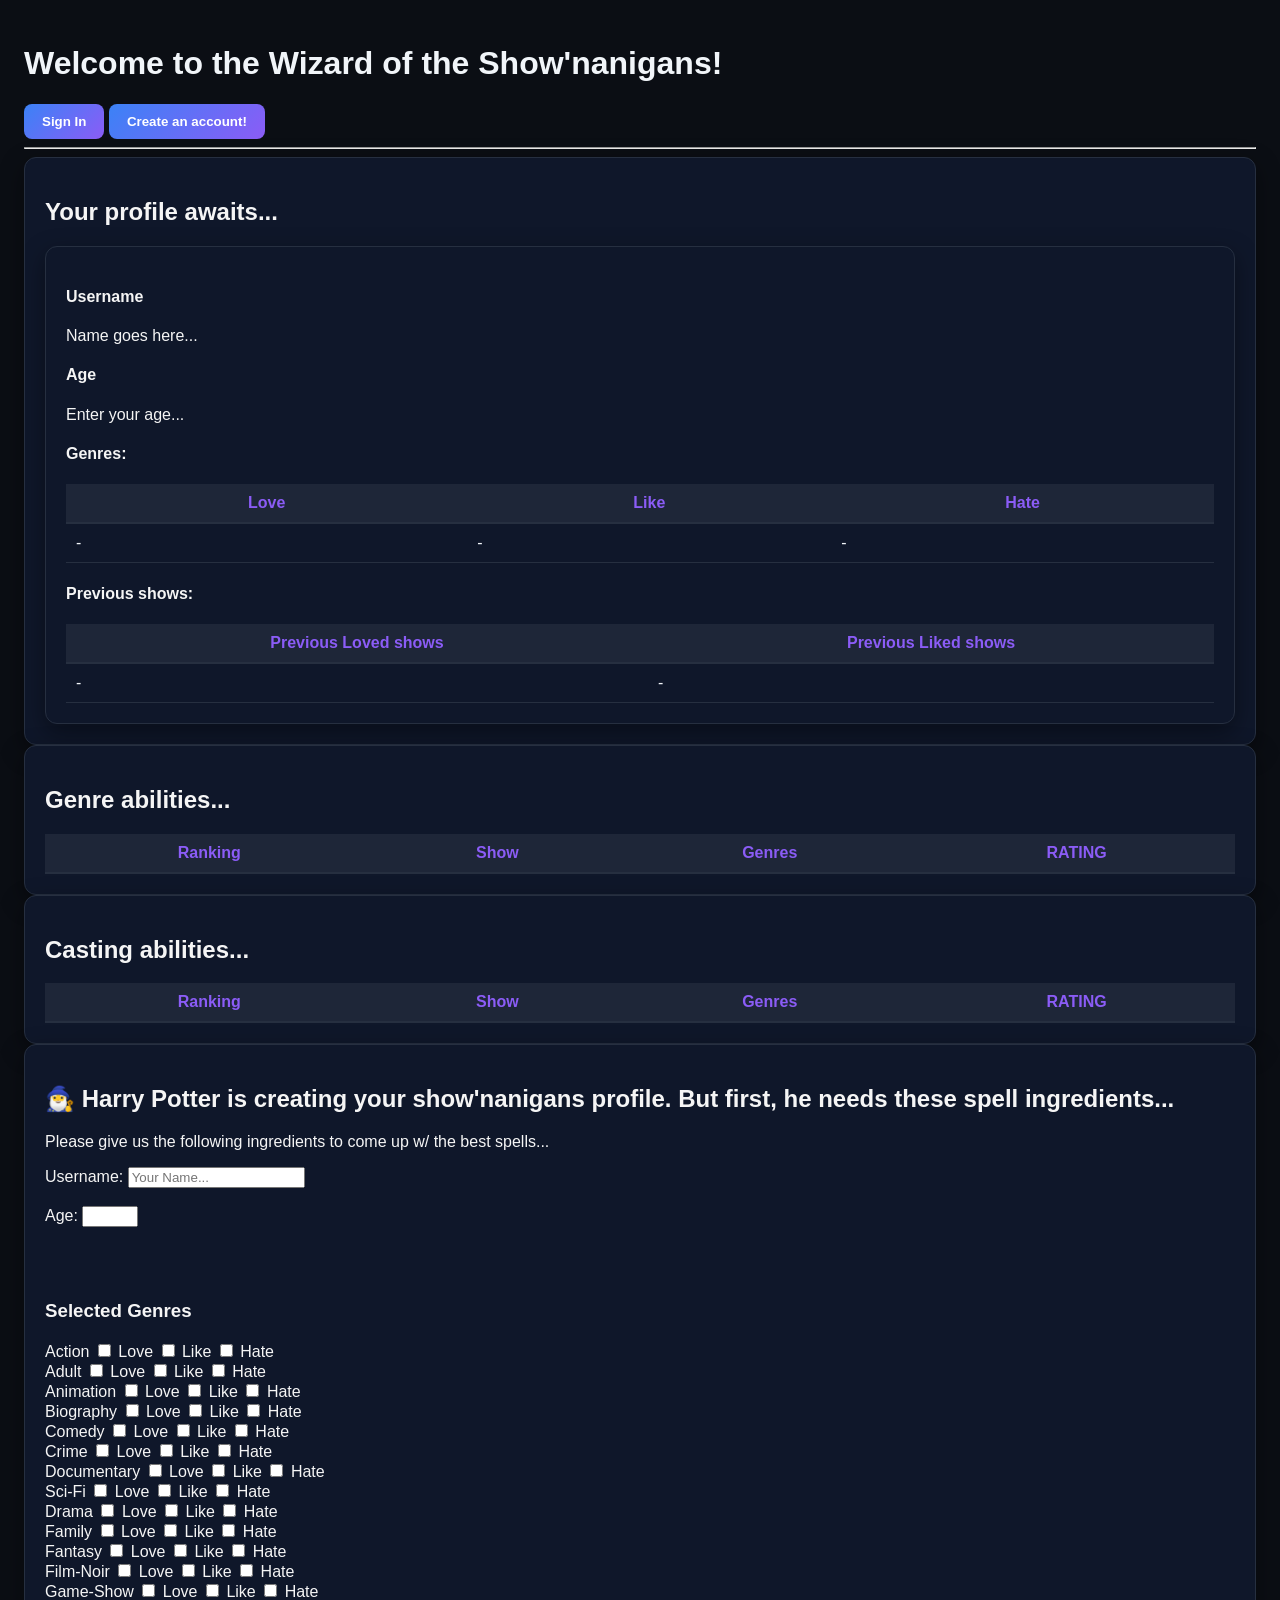
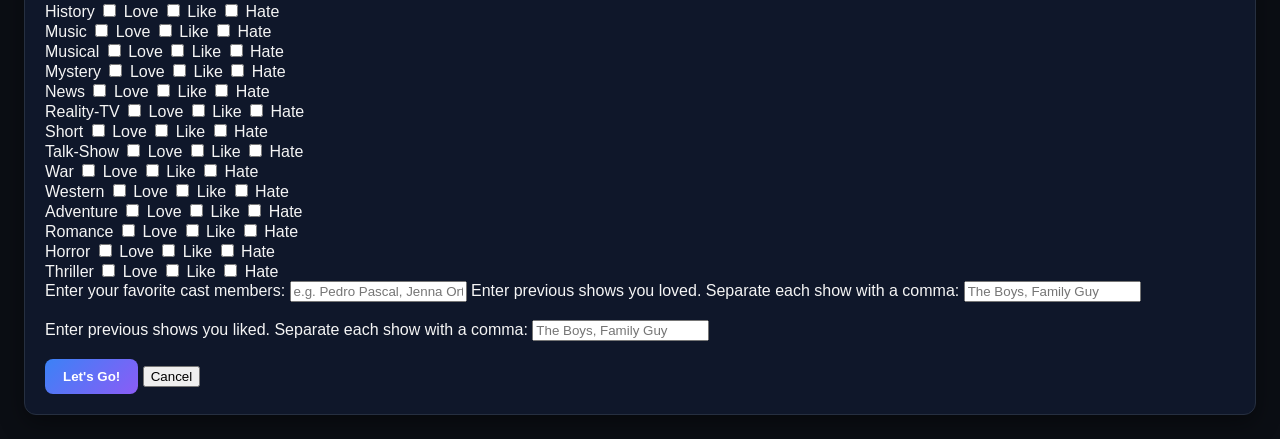
==== frontend/index.html @ 21332d23 "initial commit with clean full stack code" ====
<!DOCTYPE html>
<html lang="en">
    <head>
        <meta charset="UTF-8">
        <title>Wizard of the Show'nanigans</title>
        <link rel="stylesheet" href="index.css">
        <script src="quizAnswers.js" defer></script>
    </head>

    <body>
        <header>
            <h1>Welcome to the Wizard of the Show'nanigans!</h1>
            <button id="signIn">Sign In</button>
            <button id="createAccount">Create an account!</button>
        </header>
        
        <hr>
        <section>
            <h2>Your profile awaits...</h2>

            <div id="profile" class="profile">
                <h4>Username</h4>
                <p id="profile-username">Name goes here...</p>

                <h4>Age</h4>
                <p id="profile-age">Enter your age...</p>

                <h4>Genres:</h4>
                <table>
                    <tr>
                        <th>Love</th>
                        <th>Like</th>
                        <th>Hate</th>
                    </tr>
                    <tr>
                        <td id="profile-love-genres">-</td>
                        <td id="profile-like-genres">-</td>
                        <td id="profile-hate-genres">-</td>
                    </tr>
                </table>

                <h4> Previous shows: </h4>
                <table>
                    <tr>
                        <th>Previous Loved shows</th>
                        <th>Previous Liked shows</th>
                    </tr>
                    <tr>
                        <td id="profile-loved-shows"> - </td>
                        <td id="profile-liked-shows"> - </td>
                    </tr>
                </table>

            </div>
        </section>
        
        <!-- Genre tab-->
        <section>
            <h2>Genre abilities...</h2>

            <table>
                <thead>
                    <tr>
                        <th>Ranking</th>
                        <th>Show</th>
                        <th>Genres</th>
                        <th>RATING</th>
                    </tr>
                </thead>
                <tbody id="genre-recommendations">
                
                </tbody>
            </table>
        </section>

        <section>
            <h2>Casting abilities...</h2>
            <table>
                <thead>
                    <th>Ranking</th>
                    <th>Show</th>
                    <th>Genres</th>
                    <th>RATING</th>
                </thead>
                <tbody id="cast-recommendations">
                    
                </tbody>
            </table>

        </section>

        <!-- Quiz -->
        <div id="quiz" class="hidden-modal">
            <div class="quiz-box">
                <h2>🧙‍♂️ Harry Potter is creating your show'nanigans profile. But first, he needs these spell ingredients...</h2>
                <p> Please give us the following ingredients to come up w/ the best spells...</p>

                <form id="quiz-form">
                    <label for="username-input"> Username: </label>
                    <input type="text" id="user-name-input" required placeholder="Your Name...">

                    <br><br>
                    <label for="age-input">Age: </label>
                    <input type="number" id="user-age-input" required min="1" max="100">

                    <br><br>
                    
                    <div id="fav-genres">
                        <br><br>
                        <h3>Selected Genres</h3>
                        <div class="genre-matrix">
                            <div class="genre-row">
                                <span class="genre-name">Action</span>
                                <label><input type="checkbox" name="Action" value="love"> Love</label>
                                <label><input type="checkbox" name="Action" value="like"> Like</label>
                                <label><input type="checkbox" name="Action" value="hate"> Hate</label>
                            </div>

                            <div class="genre-row">
                                <span class="genre-name">Adult</span>
                                <label><input type="checkbox" name="Adult" value="love"> Love</label>
                                <label><input type="checkbox" name="Adult" value="like"> Like</label>
                                <label><input type="checkbox" name="Adult" value="hate"> Hate</label>
                            </div>

                            <div class="genre-row">
                                <span class="genre-name">Animation</span>
                                <label><input type="checkbox" name="Animation" value="love"> Love</label>
                                <label><input type="checkbox" name="Animation" value="like"> Like</label>
                                <label><input type="checkbox" name="Animation" value="hate"> Hate</label>
                            </div>

                            <div class="genre-row">
                                <span class="genre-name">Biography</span>
                                <label><input type="checkbox" name="Biography" value="love"> Love</label>
                                <label><input type="checkbox" name="Biography" value="like"> Like</label>
                                <label><input type="checkbox" name="Biography" value="hate"> Hate</label>
                            </div>

                            <!-- Comedy Genre Row -->
                            <div class="genre-row">
                                <span class="genre-name">Comedy</span>
                                <label><input type="checkbox" name="Comedy" value="love"> Love</label>
                                <label><input type="checkbox" name="Comedy" value="like"> Like</label>
                                <label><input type="checkbox" name="Comedy" value="hate"> Hate</label>
                            </div>

                            <div class="genre-row">
                                <span class="genre-name">Crime</span>
                                <label><input type="checkbox" name="Crime" value="love"> Love</label>
                                <label><input type="checkbox" name="Crime" value="like"> Like</label>
                                <label><input type="checkbox" name="Create" value="hate"> Hate</label>
                            </div>

                            <div class="genre-row">
                                <span class="genre-name">Documentary</span>
                                <label><input type="checkbox" name="Documentary" value="love"> Love</label>
                                <label><input type="checkbox" name="Documentary" value="like"> Like</label>
                                <label><input type="checkbox" name="Documentary" value="hate"> Hate</label>
                            </div>

                            <!-- Sci-Fi Genre Row -->
                            <div class="genre-row">
                                <span class="genre-name">Sci-Fi</span>
                                <label><input type="checkbox" name="Sci-Fi" value="love"> Love</label>
                                <label><input type="checkbox" name="Sci-Fi" value="like"> Like</label>
                                <label><input type="checkbox" name="Sci-Fi" value="hate"> Hate</label>
                            </div>

                            <!-- Drama Genre Row -->
                            <div class="genre-row">
                                <span class="genre-name">Drama</span>
                                <label><input type="checkbox" name="Drama" value="love"> Love</label>
                                <label><input type="checkbox" name="Drama" value="like"> Like</label>
                                <label><input type="checkbox" name="Drama" value="hate"> Hate</label>
                            </div>

                            <div class="genre-row">
                                <span class="genre-name">Family</span>
                                <label><input type="checkbox" name="Family" value="love"> Love</label>
                                <label><input type="checkbox" name="Family" value="like"> Like</label>
                                <label><input type="checkbox" name="Family" value="hate"> Hate</label>
                            </div>

                            <div class="genre-row">
                                <span class="genre-name">Fantasy</span>
                                <label><input type="checkbox" name="Fantasy" value="love"> Love</label>
                                <label><input type="checkbox" name="Fantasy" value="like"> Like</label>
                                <label><input type="checkbox" name="Fantasy" value="hate"> Hate</label>
                            </div>

                            <div class="genre-row">
                                <span class="genre-name">Film-Noir</span>
                                <label><input type="checkbox" name="Film-Noir" value="love"> Love</label>
                                <label><input type="checkbox" name="Film-Noir" value="like"> Like</label>
                                <label><input type="checkbox" name="Film-Noir" value="hate"> Hate</label>
                            </div>

                            <div class="genre-row">
                                <span class="genre-name">Game-Show</span>
                                <label><input type="checkbox" name="Game-Show" value="love"> Love</label>
                                <label><input type="checkbox" name="Game-Show" value="like"> Like</label>
                                <label><input type="checkbox" name="Game-Show" value="hate"> Hate</label>
                            </div>

                            <div class="genre-row">
                                <span class="genre-name">History</span>
                                <label><input type="checkbox" name="History" value="love"> Love</label>
                                <label><input type="checkbox" name="History" value="like"> Like</label>
                                <label><input type="checkbox" name="History" value="hate"> Hate</label>
                            </div>

                            <div class="genre-row">
                                <span class="genre-name">Music</span>
                                <label><input type="checkbox" name="Music" value="love"> Love</label>
                                <label><input type="checkbox" name="Music" value="like"> Like</label>
                                <label><input type="checkbox" name="Music" value="hate"> Hate</label>
                            </div>

                            <div class="genre-row">
                                <span class="genre-name">Musical</span>
                                <label><input type="checkbox" name="Musical" value="love"> Love</label>
                                <label><input type="checkbox" name="Musical" value="like"> Like</label>
                                <label><input type="checkbox" name="Musical" value="hate"> Hate</label>
                            </div>

                            <div class="genre-row">
                                <span class="genre-name">Mystery</span>
                                <label><input type="checkbox" name="Mystery" value="love"> Love</label>
                                <label><input type="checkbox" name="Mystery" value="like"> Like</label>
                                <label><input type="checkbox" name="Mystery" value="hate"> Hate</label>
                            </div>

                            <div class="genre-row">
                                <span class="genre-name">News</span>
                                <label><input type="checkbox" name="News" value="love"> Love</label>
                                <label><input type="checkbox" name="News" value="like"> Like</label>
                                <label><input type="checkbox" name="News" value="hate"> Hate</label>
                            </div>

                            <div class="genre-row">
                                <span class="genre-name">Reality-TV</span>
                                <label><input type="checkbox" name="Reality-TV" value="love"> Love</label>
                                <label><input type="checkbox" name="Reality-TV" value="like"> Like</label>
                                <label><input type="checkbox" name="Reality-TV" value="hate"> Hate</label>
                            </div>

                            <div class="genre-row">
                                <span class="genre-name">Short</span>
                                <label><input type="checkbox" name="Short" value="love"> Love</label>
                                <label><input type="checkbox" name="Short" value="like"> Like</label>
                                <label><input type="checkbox" name="Short" value="hate"> Hate</label>
                            </div>

                            <div class="genre-row">
                                <span class="genre-name">Talk-Show</span>
                                <label><input type="checkbox" name="Talk-Show" value="love"> Love</label>
                                <label><input type="checkbox" name="Talk-Show" value="like"> Like</label>
                                <label><input type="checkbox" name="Talk-Show" value="hate"> Hate</label>
                            </div>

                            <div class="genre-row">
                                <span class="genre-name">War</span>
                                <label><input type="checkbox" name="War" value="love"> Love</label>
                                <label><input type="checkbox" name="War" value="like"> Like</label>
                                <label><input type="checkbox" name="War" value="hate"> Hate</label>
                            </div>

                            <div class="genre-row">
                                <span class="genre-name">Western</span>
                                <label><input type="checkbox" name="Western" value="love"> Love</label>
                                <label><input type="checkbox" name="Western" value="like"> Like</label>
                                <label><input type="checkbox" name="Western" value="hate"> Hate</label>
                            </div>

                            <div class="genre-row">
                                <span class="genre-name">Adventure</span>
                                <label><input type="checkbox" name="Adventure" value="love"> Love</label>
                                <label><input type="checkbox" name="Adventure" value="like"> Like</label>
                                <label><input type="checkbox" name="Adventure" value="hate"> Hate</label>
                            </div>

                            <div class="genre-row">
                                <span class="genre-name">Romance</span>
                                <label><input type="checkbox" name="Romance" value="love"> Love</label>
                                <label><input type="checkbox" name="Romance" value="like"> Like</label>
                                <label><input type="checkbox" name="Romance" value="hate"> Hate</label>
                            </div>

                            <div class="genre-row">
                                <span class="genre-name">Horror</span>
                                <label><input type="checkbox" name="Horror" value="love"> Love</label>
                                <label><input type="checkbox" name="Horror" value="like"> Like</label>
                                <label><input type="checkbox" name="Horror" value="hate"> Hate</label>
                            </div>

                            <div class="genre-row">
                                <span class="genre-name">Thriller</span>
                                <label><input type="checkbox" name="Thriller" value="love"> Love</label>
                                <label><input type="checkbox" name="Thriller" value="like"> Like</label>
                                <label><input type="checkbox" name="Thriller" value="hate"> Hate</label>
                            </div>
                            
                        </div>
                    </div>

                    <!-- cast-->
                    <label for="fav-cast">Enter your favorite cast members:</label>
                    <input type="text" id="fav-cast" placeholder="e.g. Pedro Pascal, Jenna Ortega, Cillian Murphy">

                    <!-- prev love shows-->
                    <label for="previous-shows"> Enter previous shows you loved. Separate each show with a comma: </label>
                    <input type="text" id="previous-love-shows" placeholder="The Boys, Family Guy">   

                    <br><br>

                    <!-- prev like shows-->
                    <label for="previous-shows"> Enter previous shows you liked. Separate each show with a comma: </label>
                    <input type="text" id="previous-like-shows" placeholder="The Boys, Family Guy">   
                
                    <br><br>

                    <button type="button" id="submit-quiz-btn">Let's Go!</button>
                    <button type="button" id="close-quiz-btn">Cancel</button>
                </form>
            </div>
        </div>
    </body>
</html>
---- frontend/index.css ----
:root {
  /* Modern Ravenclaw Palette */
  --bg-main: #0B0E14;          /* Deepest Midnight Navy */
  --bg-card: #151A24;          /* Dark Slate Surface */
  --primary-accent: #3B82F6;   /* Electric Sapphire Blue */
  --purple-accent: #8B5CF6;    /* Vibrant Magic Purple */
  --border-color: #262F40;     /* Subtle Navy Border */
  --text-main: #F1F5F9;        /* Crisp Bright White */
  --text-muted: #94A3B8;       /* Soft Muted Gray */
}

.hideen-modal {
  display: none !important;
}

.show-modal {
  display: flex !important;
  position: fixed;
  top: 0;
  left: 0;
  width: 100%;
  height: 100%;
  background-color: rgba(0, 0, 0, 0.75);
  justify-content: center;
  align-items: center;
  z-index: 1000;
}

/* quiz, profile and section containers */ 
.quiz-box, #profile, section {
  background-color: #0f172a;
  border: 1px solid var(--border-color);
  border-radius: 12px;
  overflow-y: auto;
  padding: 20px;
  box-shadow: 0 8px 24px rgba(0, 0, 0, 0.4);
  color: whitesmoke;
}

/* buttons */ 
#submit-quiz-btn, #createAccount, #signIn {
  background: linear-gradient(135deg, var(--primary-accent), var(--purple-accent));
  color: #FFFFFF;
  border: none;
  padding: 10px 18px;
  border-radius: 8px;
  font-weight: 600;
  cursor: pointer;
  transition: all 0.2s ease-in-out;
}

#submit-quiz-btn:hover, #createAccount:hover, #signIn:hover {
  opacity: 0.95;
  transform: translateY(-1px);
  box-shadow: 0 4px 14px rgba(139, 92, 246, 0.4);
}

/* Tables */
table {
  width: 100%;
  border-collapse: collapse;
}

th {
  background-color: #1E2638;
  color: var(--purple-accent);
  border-bottom: 2px solid var(--border-color);
  padding: 10px;
}

td {
  border-bottom: 1px solid var(--border-color);
  padding: 10px;
  color: var(--text-main);
}


body {
  background-color: var(--bg-main);
  color: var(--text-main);
  font-family: -apple-system, BlinkMacSystemFont, "Segoe UI", Roboto, sans-serif;
  margin: 0;
  padding: 24px;    
}
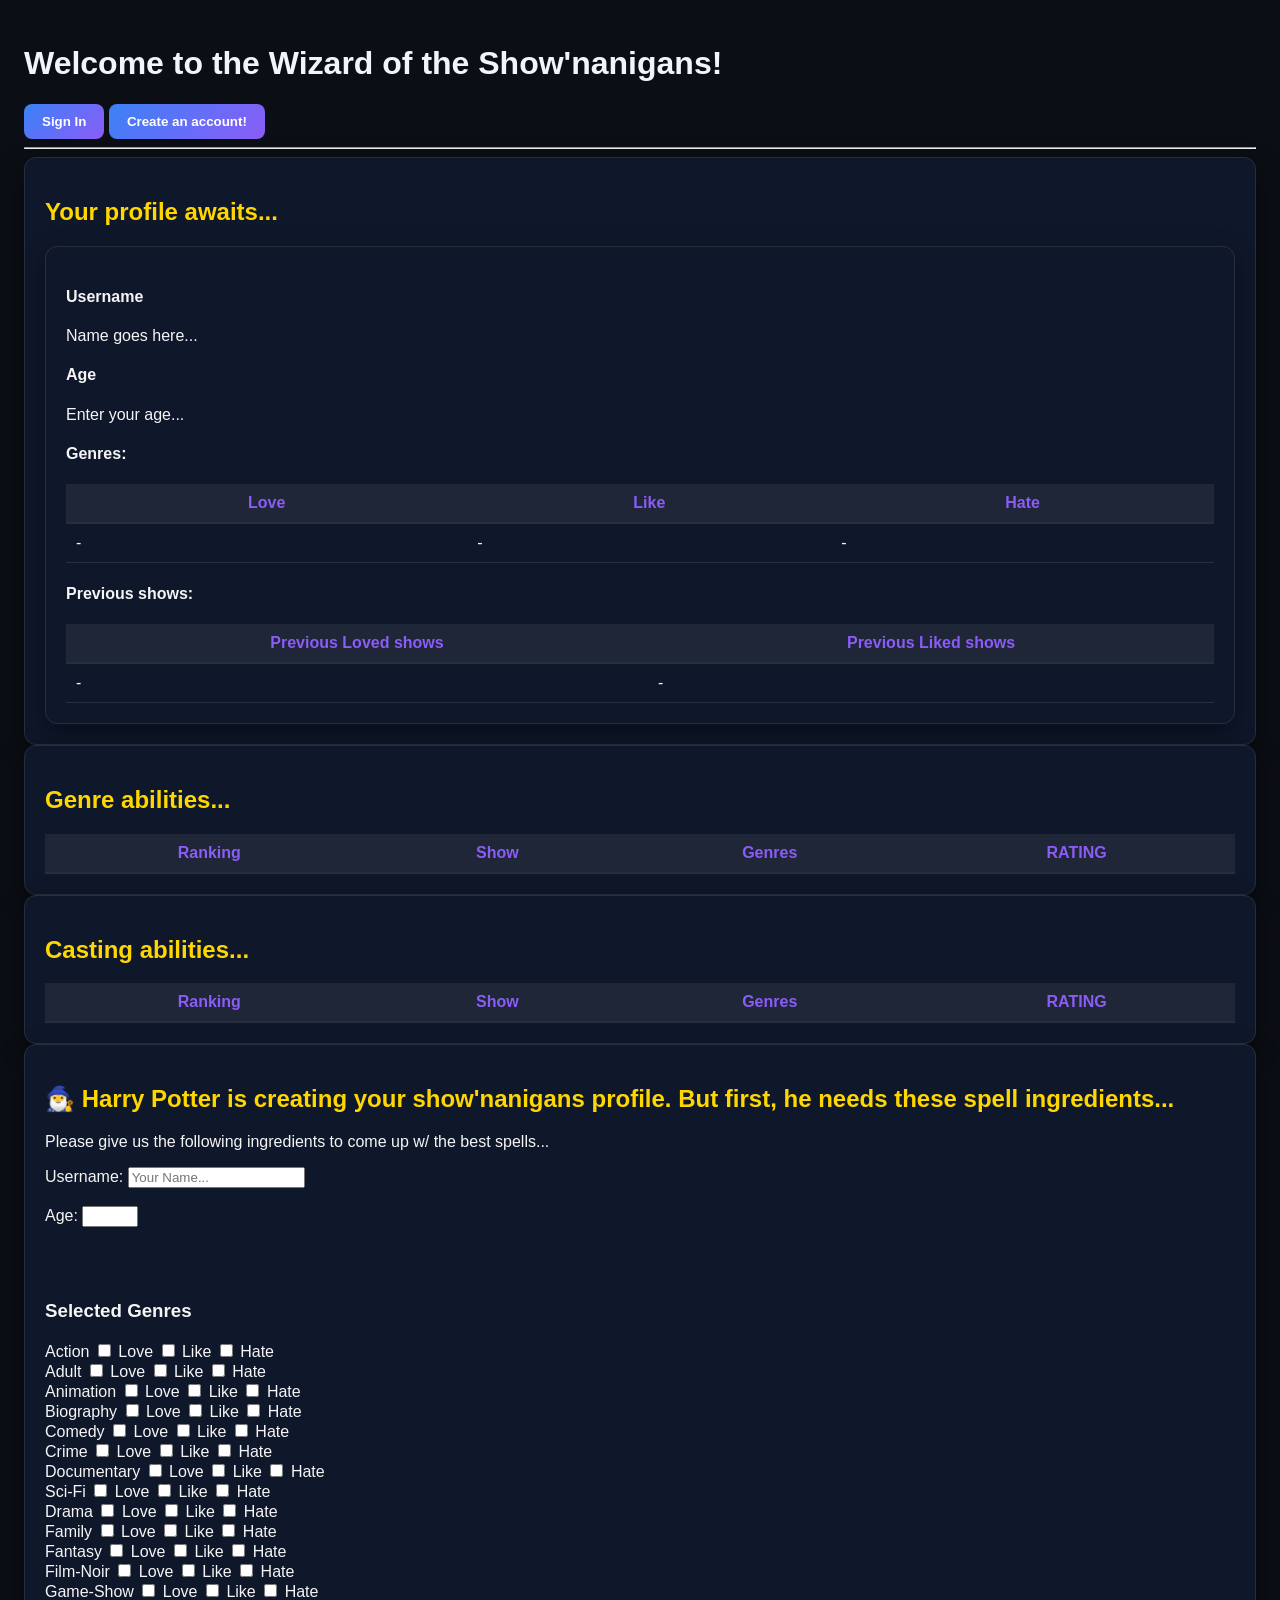
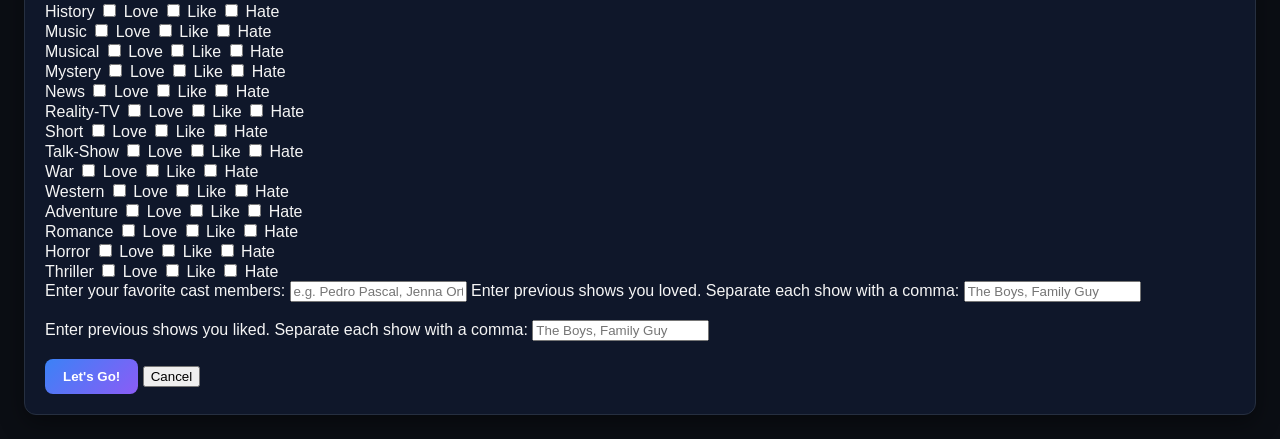
==== commit d48bd567: "Update paths for CSS and JS files in index.html" ====
--- a/frontend/index.html
+++ b/frontend/index.html
@@ -3,8 +3,8 @@
     <head>
         <meta charset="UTF-8">
         <title>Wizard of the Show'nanigans</title>
-        <link rel="stylesheet" href="index.css">
-        <script src="quizAnswers.js" defer></script>
+        <link rel="stylesheet" href="/frontend/index.css">
+        <script src="frontend/quizAnswers.js" defer></script>
     </head>
 
     <body>
@@ -326,4 +326,4 @@
             </div>
         </div>
     </body>
-</html>+</html>
--- a/frontend/index.css
+++ b/frontend/index.css
@@ -24,6 +24,10 @@
   justify-content: center;
   align-items: center;
   z-index: 1000;
+}
+
+h2 {
+  color: gold;
 }
 
 /* quiz, profile and section containers */ 
@@ -81,4 +85,4 @@
   font-family: -apple-system, BlinkMacSystemFont, "Segoe UI", Roboto, sans-serif;
   margin: 0;
   padding: 24px;    
-}+}
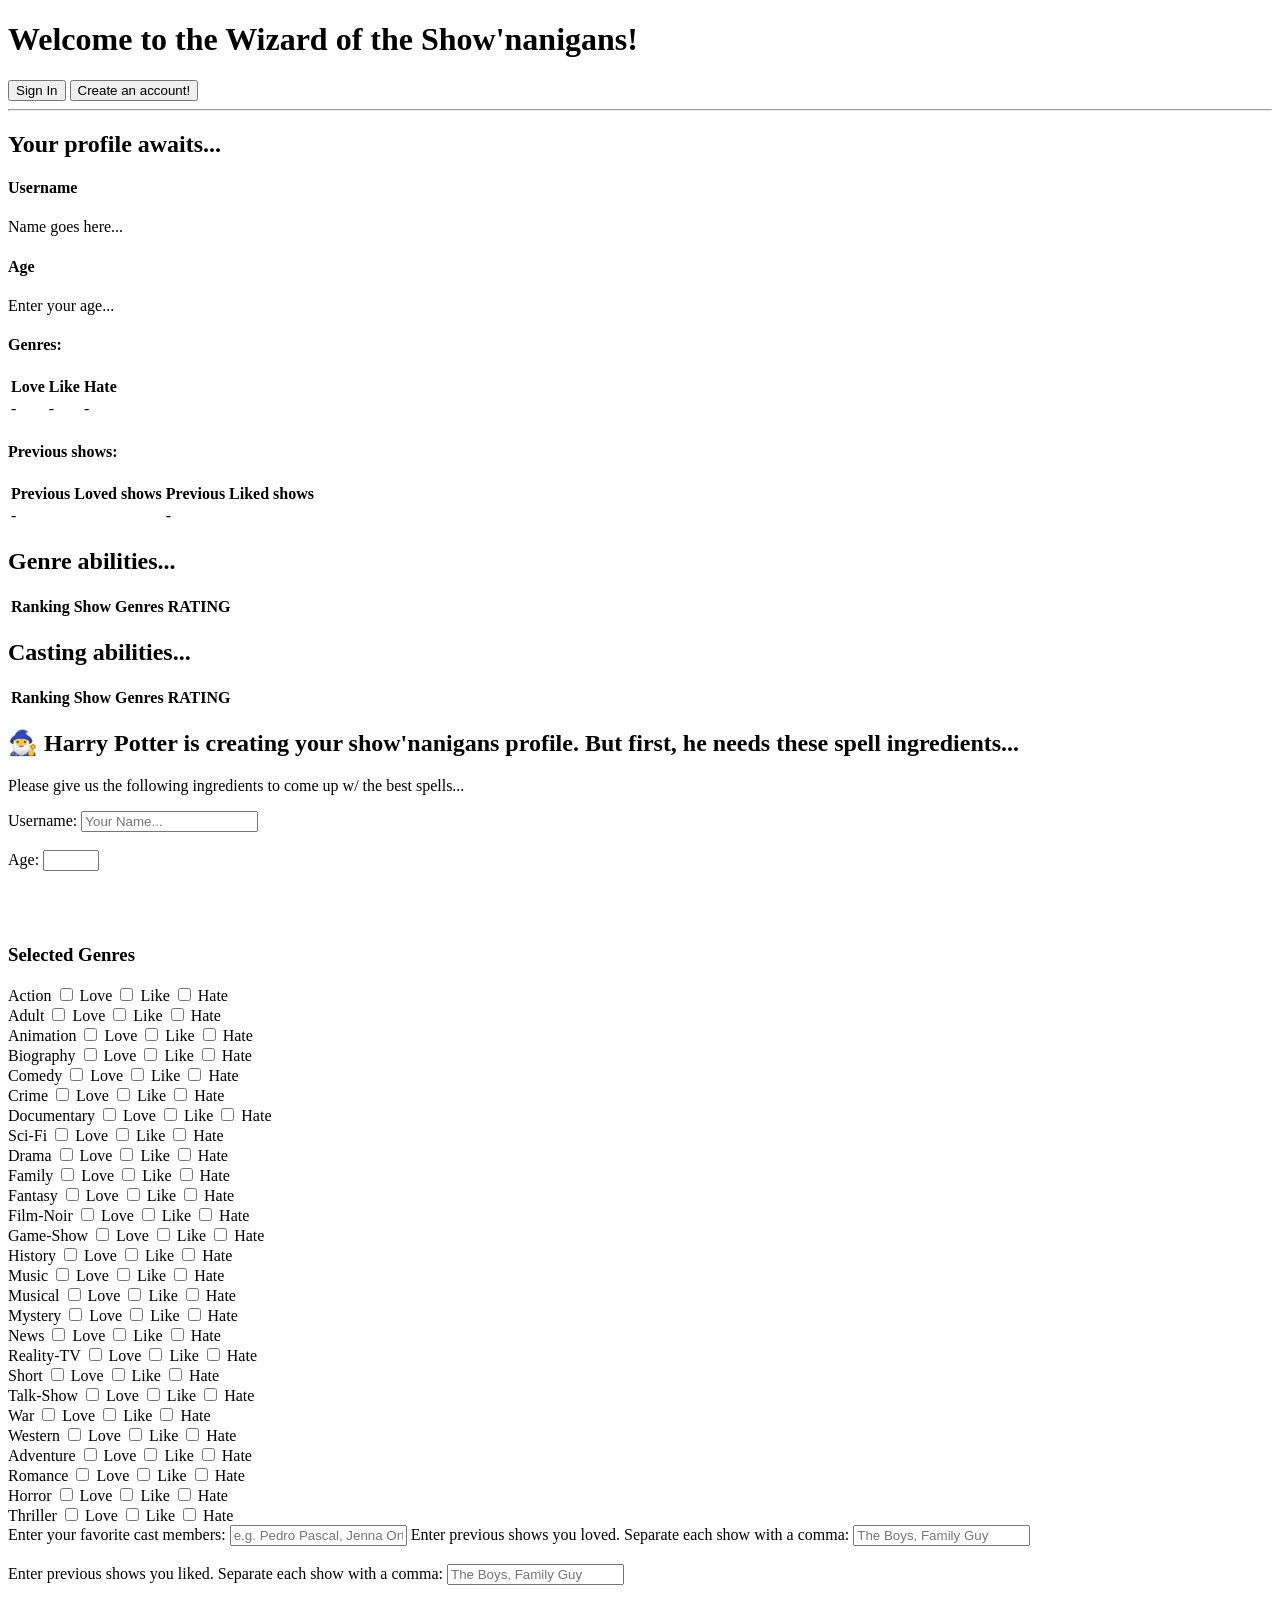
==== commit ba61ef86: "Update stylesheet and script paths in index.html" ====
--- a/frontend/index.html
+++ b/frontend/index.html
@@ -3,8 +3,8 @@
     <head>
         <meta charset="UTF-8">
         <title>Wizard of the Show'nanigans</title>
-        <link rel="stylesheet" href="/frontend/index.css">
-        <script src="frontend/quizAnswers.js" defer></script>
+        <link rel="stylesheet" href="/index.css">
+        <script src="/quizAnswers.js" defer></script>
     </head>
 
     <body>
